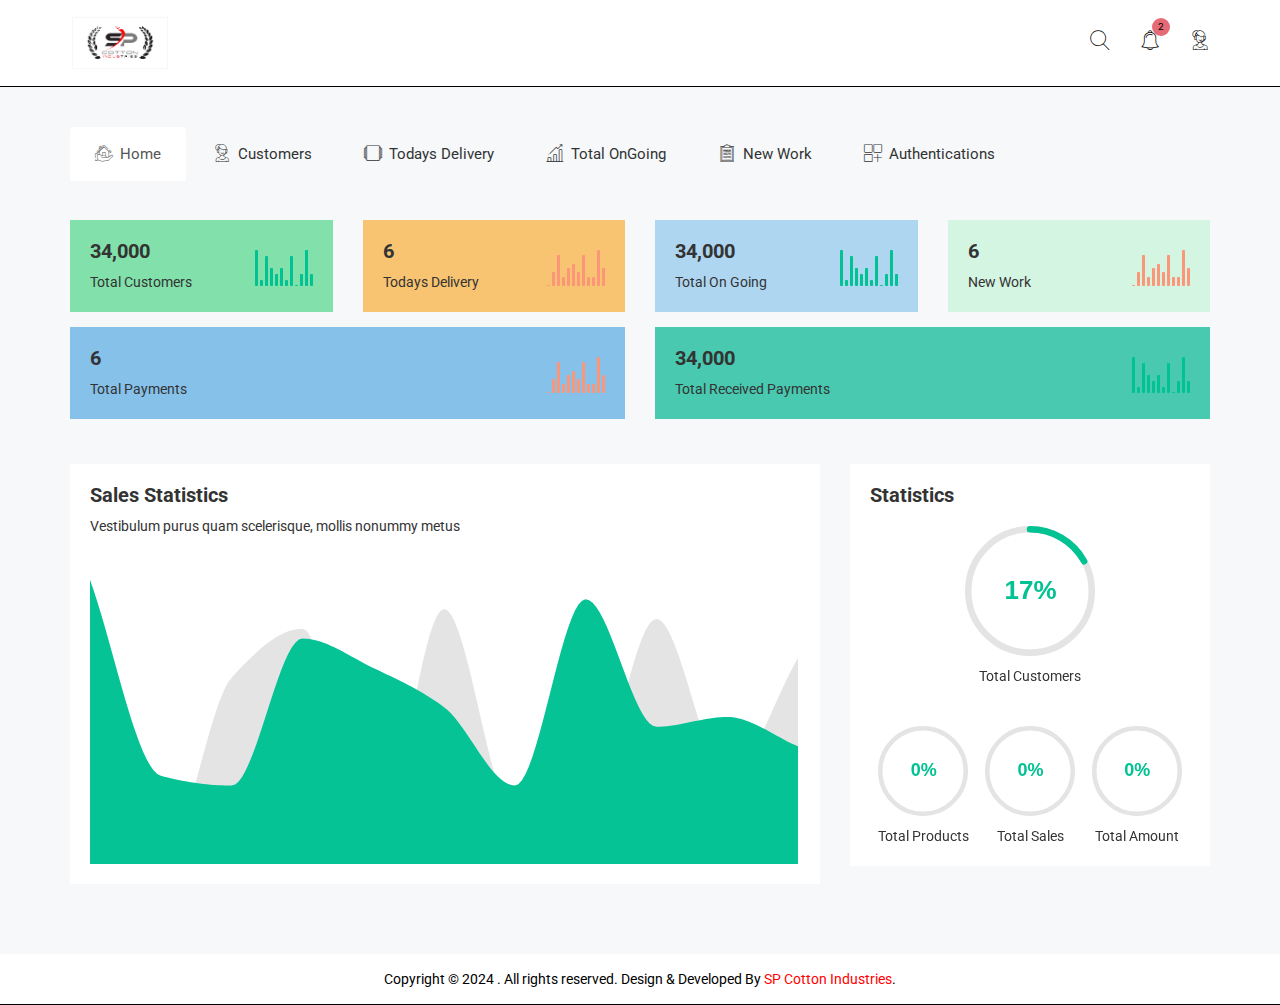
==== index.html @ ea58051a "first commit" ====
<!DOCTYPE html>
<html class="no-js" lang="">
  <head>
    <meta charset="utf-8" />
    <meta http-equiv="x-ua-compatible" content="ie=edge" />
    <title>SP COTTON INDUSTRIES</title>
    <meta name="description" content="" />
    <meta name="viewport" content="width=device-width, initial-scale=1" />
    <!-- favicon
		============================================ -->
    <link rel="shortcut icon" type="image/x-icon" href="img/logo/logo.png" />
    <!-- Google Fonts
		============================================ -->
    <link
      href="https://fonts.googleapis.com/css?family=Roboto:100,300,400,700,900"
      rel="stylesheet"
    />
    <!-- Bootstrap CSS
		============================================ -->
    <link rel="stylesheet" href="css/bootstrap.min.css" />
    <!-- Bootstrap CSS
		============================================ -->
    <link rel="stylesheet" href="css/font-awesome.min.css" />
    <!-- owl.carousel CSS
		============================================ -->
    <link rel="stylesheet" href="css/owl.carousel.css" />
    <link rel="stylesheet" href="css/owl.theme.css" />
    <link rel="stylesheet" href="css/owl.transitions.css" />
    <!-- meanmenu CSS
		============================================ -->
    <link rel="stylesheet" href="css/meanmenu/meanmenu.min.css" />
    <!-- animate CSS
		============================================ -->
    <link rel="stylesheet" href="css/animate.css" />
    <!-- normalize CSS
		============================================ -->
    <link rel="stylesheet" href="css/normalize.css" />
    <!-- mCustomScrollbar CSS
		============================================ -->
    <link
      rel="stylesheet"
      href="css/scrollbar/jquery.mCustomScrollbar.min.css"
    />
    <!-- jvectormap CSS
		============================================ -->
    <link rel="stylesheet" href="css/jvectormap/jquery-jvectormap-2.0.3.css" />
    <!-- notika icon CSS
		============================================ -->
    <link rel="stylesheet" href="css/notika-custom-icon.css" />
    <!-- wave CSS
		============================================ -->
    <link rel="stylesheet" href="css/wave/waves.min.css" />
    <!-- main CSS
		============================================ -->
    <link rel="stylesheet" href="css/main.css" />
    <!-- style CSS
		============================================ -->
    <link rel="stylesheet" href="style.css" />
    <!-- responsive CSS
		============================================ -->
    <link rel="stylesheet" href="css/responsive.css" />
    <!-- modernizr JS
		============================================ -->
    <script src="js/vendor/modernizr-2.8.3.min.js"></script>
  </head>

  <body>
    <!-- Start Header Top Area -->
    <div class="header-top-area">
      <div class="container">
        <div class="row">
          <div class="col-lg-4 col-md-4 col-sm-12 col-xs-12">
            <div class="logo-area">
              <a href="#"
                ><img src="img/logo/logo.png" alt="" style="width: 100px"
              /></a>
            </div>
          </div>
          <div class="col-lg-8 col-md-8 col-sm-12 col-xs-12">
            <div class="header-top-menu">
              <ul class="nav navbar-nav notika-top-nav">
                <li class="nav-item dropdown">
                  <a
                    href="#"
                    data-toggle="dropdown"
                    role="button"
                    aria-expanded="false"
                    class="nav-link dropdown-toggle"
                    ><span><i class="notika-icon notika-search"></i></span
                  ></a>
                  <div
                    role="menu"
                    class="dropdown-menu search-dd animated flipInX"
                  >
                    <div class="search-input">
                      <i class="notika-icon notika-left-arrow"></i>
                      <input type="text" />
                    </div>
                  </div>
                </li>

                <li class="nav-item nc-al">
                  <a
                    href="#"
                    data-toggle="dropdown"
                    role="button"
                    aria-expanded="false"
                    class="nav-link dropdown-toggle"
                    ><span><i class="notika-icon notika-alarm"></i> </span>
                  </a>
                  <div
                    role="menu"
                    class="dropdown-menu message-dd notification-dd animated zoomIn"
                  >
                    <div class="hd-mg-tt">
                      <h2>Notification</h2>
                    </div>
                    <div class="hd-message-info">
                      <a href="#">
                        <div class="hd-message-sn">
                          <div class="hd-message-img">
                            <img src="img/post/1.jpg" alt="" />
                          </div>
                          <div class="hd-mg-ctn">
                            <h3>David Belle</h3>
                            <p>user@gmail.com</p>
                          </div>
                        </div>
                      </a>
                      <a href="#">
                        <div class="hd-message-sn">
                          <div class="hd-message-img">
                            <img src="img/post/2.jpg" alt="" />
                          </div>
                          <div class="hd-mg-ctn">
                            <h3>Jonathan Morris</h3>
                            <p>user@gmail.com</p>
                          </div>
                        </div>
                      </a>
                      <a href="#">
                        <div class="hd-message-sn">
                          <div class="hd-message-img">
                            <img src="img/post/4.jpg" alt="" />
                          </div>
                          <div class="hd-mg-ctn">
                            <h3>Fredric Mitchell</h3>
                            <p>user@gmail.com</p>
                          </div>
                        </div>
                      </a>
                      <a href="#">
                        <div class="hd-message-sn">
                          <div class="hd-message-img">
                            <img src="img/post/1.jpg" alt="" />
                          </div>
                          <div class="hd-mg-ctn">
                            <h3>David Belle</h3>
                            <p>user@gmail.com</p>
                          </div>
                        </div>
                      </a>
                      <a href="#">
                        <div class="hd-message-sn">
                          <div class="hd-message-img">
                            <img src="img/post/2.jpg" alt="" />
                          </div>
                          <div class="hd-mg-ctn">
                            <h3>Glenn Jecobs</h3>
                            <p>user@gmail.com</p>
                          </div>
                        </div>
                      </a>
                    </div>
                    <div class="hd-mg-va">
                      <a href="notification.html">View All</a>
                    </div>
                  </div>
                </li>

                <li class="nav-item nc-al">
                  <a
                    href="#"
                    data-toggle="dropdown"
                    role="button"
                    aria-expanded="false"
                    class="nav-link dropdown-toggle"
                  >
                    <span
                      ><i class="notika-icon notika-support"></i>
                      <div class="spinner4 spinner-4"></div>
                      <div class="ntd-ctn"><span>2</span></div></span
                    >
                  </a>
                  <div
                    role="menu"
                    class="dropdown-menu message-dd notification-dd animated zoomIn"
                  >
                    <div class="hd-message-info">
                      <a href="profile.html">
                        <div class="hd-message-sn">
                          <div class="hd-message-img">
                            <img src="img/logo/logo.png" alt="img" />
                          </div>
                          <div class="hd-mg-ctn">
                            <h3>Suraj Jamdade</h3>
                          </div>
                        </div>
                      </a>
                    </div>
                    <hr />
                    <div class="hd-mg-va">
                      <a href="login-register.html">Logout</a>
                    </div>
                  </div>
                </li>
              </ul>
            </div>
          </div>
        </div>
      </div>
    </div>
    <!-- End Header Top Area -->

    <!-- Mobile Menu start -->
    <div class="mobile-menu-area">
      <div class="container">
        <div class="row">
          <div class="col-lg-12 col-md-12 col-sm-12 col-xs-12">
            <div class="mobile-menu">
              <nav id="dropdown">
                <ul class="mobile-menu-nav">
                  <li>
                    <a href="index.html">Home</a>
                  </li>
                  <li>
                    <a data-toggle="collapse" data-target="#demoevent" href="#"
                      >Customers</a
                    >
                    <ul id="demoevent" class="collapse dropdown-header-top">
                      <li><a href="add-customers.html">Add Customers</a></li>
                      <li><a href="customers-list.html">Customers List</a></li>
                    </ul>
                  </li>
                  <li>
                    <a data-toggle="collapse" data-target="#demoevent" href="#"
                      >Todays Delivery</a
                    >
                    <ul id="demoevent" class="collapse dropdown-header-top">
                      <li><a href="delivery-list.html">Delivery List</a></li>
                    </ul>
                  </li>
                  <li>
                    <a data-toggle="collapse" data-target="#demoevent" href="#"
                      >On Going Work</a
                    >
                    <ul id="demoevent" class="collapse dropdown-header-top">
                      <li><a href="ongoing-list.html">Ongoing List</a></li>
                    </ul>
                  </li>
                  <li>
                    <a data-toggle="collapse" data-target="#demoevent" href="#"
                      >New Work</a
                    >
                    <ul id="demoevent" class="collapse dropdown-header-top">
                      <li><a href="new-work-list.html">New Work List</a></li>
                    </ul>
                  </li>

                  <li>
                    <a
                      data-toggle="collapse"
                      data-target="#Miscellaneousmob"
                      href="#"
                      >Authentications</a
                    >
                    <ul
                      id="Miscellaneousmob"
                      class="collapse dropdown-header-top"
                    >
                      <li><a href="profile.html">Profile</a></li>
                      <li><a href="login-register.html">Login</a></li>
                    </ul>
                  </li>
                </ul>
              </nav>
            </div>
          </div>
        </div>
      </div>
    </div>
    <!-- Mobile Menu end -->

    <!-- Main Menu area start-->
    <div class="main-menu-area mg-tb-40">
      <div class="container">
        <div class="row">
          <div class="col-lg-12 col-md-12 col-sm-12 col-xs-12">
            <ul class="nav nav-tabs notika-menu-wrap menu-it-icon-pro">
              <li class="active">
                <a href="index.html"
                  ><i class="notika-icon notika-house"></i> Home</a
                >
              </li>
              <li>
                <a data-toggle="tab" href="#Customers"
                  ><i class="notika-icon notika-support"></i> Customers</a
                >
              </li>
              <li>
                <a data-toggle="tab" href="#today_Delivery"
                  ><i class="notika-icon notika-windows"></i> Todays Delivery</a
                >
              </li>
              <li>
                <a data-toggle="tab" href="#total_ongoing"
                  ><i class="notika-icon notika-bar-chart"></i> Total OnGoing</a
                >
              </li>
              <li>
                <a data-toggle="tab" href="#new_work"
                  ><i class="notika-icon notika-form"></i> New Work</a
                >
              </li>

              <li>
                <a data-toggle="tab" href="#Appviews"
                  ><i class="notika-icon notika-app"></i> Authentications</a
                >
              </li>
            </ul>
            <div class="tab-content custom-menu-content">
              <div
                id="Customers"
                class="tab-pane notika-tab-menu-bg animated flipInX"
              >
                <ul class="notika-main-menu-dropdown">
                  <li><a href="add-customers.html">Add Customers</a></li>
                  <li><a href="customers-list.html">Customers List</a></li>
                </ul>
              </div>
              <div
                id="today_Delivery"
                class="tab-pane notika-tab-menu-bg animated flipInX"
              >
                <ul class="notika-main-menu-dropdown">
                  <li><a href="delivery-list.html">Delivery List</a></li>
                </ul>
              </div>

              <div
                id="new_work"
                class="tab-pane notika-tab-menu-bg animated flipInX"
              >
                <ul class="notika-main-menu-dropdown">
                  <li><a href="new-work-list.html">New Work List</a></li>
                </ul>
              </div>

              <div
                id="total_ongoing"
                class="tab-pane notika-tab-menu-bg animated flipInX"
              >
                <ul class="notika-main-menu-dropdown">
                  <li><a href="ongoing-list.html">Ongoing List</a></li>
                </ul>
              </div>

              <div
                id="Appviews"
                class="tab-pane notika-tab-menu-bg animated flipInX"
              >
                <ul class="notika-main-menu-dropdown">
                  <li><a href="profile.html">Profile</a></li>
                  <li><a href="login-register.html">Login</a></li>
                </ul>
              </div>
            </div>
          </div>
        </div>
      </div>
    </div>
    <!-- Main Menu area End-->

    <!-- Start Status area -->
    <div class="notika-status-area">
      <div class="container">
        <div class="row">
          <div class="col-lg-3 col-md-6 col-sm-6 col-xs-12 mg-b-15">
            <div
              class="wb-traffic-inner notika-shadow sm-res-mg-t-30 tb-res-mg-t-30"
              style="background: #82e0aa"
            >
              <div class="website-traffic-ctn">
                <h2><span class="counter">50,000</span></h2>
                <p>Total Customers</p>
              </div>
              <div class="sparkline-bar-stats1">9,4,8,6,5,6,4,8,3,5,9,5</div>
            </div>
          </div>

          <div class="col-lg-3 col-md-6 col-sm-6 col-xs-12 mg-b-15">
            <div
              class="wb-traffic-inner notika-shadow sm-res-mg-t-30 tb-res-mg-t-30"
              style="background: #f8c471"
            >
              <div class="website-traffic-ctn">
                <h2><span class="counter">10</span></h2>
                <p>Todays Delivery</p>
              </div>
              <div class="sparkline-bar-stats2">1,4,8,3,5,6,4,8,3,3,9,5</div>
            </div>
          </div>

          <div class="col-lg-3 col-md-6 col-sm-6 col-xs-12 mg-b-15">
            <div
              class="wb-traffic-inner notika-shadow sm-res-mg-t-30 tb-res-mg-t-30"
              style="background: #aed6f1"
            >
              <div class="website-traffic-ctn">
                <h2><span class="counter">50,000</span></h2>
                <p>Total On Going</p>
              </div>
              <div class="sparkline-bar-stats1">9,4,8,6,5,6,4,8,3,5,9,5</div>
            </div>
          </div>

          <div class="col-lg-3 col-md-6 col-sm-6 col-xs-12 mg-b-15">
            <div
              class="wb-traffic-inner notika-shadow sm-res-mg-t-30 tb-res-mg-t-30"
              style="background: #d5f5e3"
            >
              <div class="website-traffic-ctn">
                <h2><span class="counter">10</span></h2>
                <p>New Work</p>
              </div>
              <div class="sparkline-bar-stats2">1,4,8,3,5,6,4,8,3,3,9,5</div>
            </div>
          </div>

          <div class="col-lg-6 col-md-6 col-sm-6 col-xs-12 mg-b-15">
            <div
              class="wb-traffic-inner notika-shadow sm-res-mg-t-30 tb-res-mg-t-30"
              style="background: #85c1e9"
            >
              <div class="website-traffic-ctn">
                <h2><span class="counter">10</span></h2>
                <p>Total Payments</p>
              </div>
              <div class="sparkline-bar-stats2">1,4,8,3,5,6,4,8,3,3,9,5</div>
            </div>
          </div>

          <div class="col-lg-6 col-md-6 col-sm-6 col-xs-12 mg-b-15">
            <div
              class="wb-traffic-inner notika-shadow sm-res-mg-t-30 tb-res-mg-t-30"
              style="background: #48c9b0"
            >
              <div class="website-traffic-ctn">
                <h2><span class="counter">50,000</span></h2>
                <p>Total Received Payments</p>
              </div>
              <div class="sparkline-bar-stats1">9,4,8,6,5,6,4,8,3,5,9,5</div>
            </div>
          </div>
        </div>
      </div>
    </div>
    <!-- End Status area-->

    <!-- Start Sale Statistic area-->
    <div class="sale-statistic-area">
      <div class="container">
        <div class="row">
          <div class="col-lg-8 col-md-8 col-sm-7 col-xs-12">
            <div class="sale-statistic-inner notika-shadow mg-tb-30">
              <div class="curved-inner-pro">
                <div class="curved-ctn">
                  <h2>Sales Statistics</h2>
                  <p>Vestibulum purus quam scelerisque, mollis nonummy metus</p>
                </div>
              </div>
              <div
                id="curved-line-chart"
                class="flot-chart-sts flot-chart"
              ></div>
            </div>
          </div>
          <div class="col-lg-4 col-md-6 col-sm-6 col-xs-12 mg-t-30">
            <div class="email-statis-inner notika-shadow">
              <div class="email-ctn-round">
                <div class="email-rdn-hd">
                  <h2>Statistics</h2>
                </div>
                <div class="email-statis-wrap">
                  <div class="email-round-nock">
                    <input
                      type="text"
                      class="knob"
                      value="0"
                      data-rel="55"
                      data-linecap="round"
                      data-width="130"
                      data-bgcolor="#E4E4E4"
                      data-fgcolor="#00c292"
                      data-thickness=".10"
                      data-readonly="true"
                    />
                  </div>
                  <div class="email-ctn-nock">
                    <p>Total Customers</p>
                  </div>
                </div>
                <div class="email-round-gp">
                  <div class="email-round-pro">
                    <div class="email-signle-gp">
                      <input
                        type="text"
                        class="knob"
                        value="0"
                        data-rel="75"
                        data-linecap="round"
                        data-width="90"
                        data-bgcolor="#E4E4E4"
                        data-fgcolor="#00c292"
                        data-thickness=".10"
                        data-readonly="true"
                        disabled
                      />
                    </div>
                    <div class="email-ctn-nock">
                      <p>Total Products</p>
                    </div>
                  </div>
                  <div class="email-round-pro">
                    <div class="email-signle-gp">
                      <input
                        type="text"
                        class="knob"
                        value="0"
                        data-rel="35"
                        data-linecap="round"
                        data-width="90"
                        data-bgcolor="#E4E4E4"
                        data-fgcolor="#00c292"
                        data-thickness=".10"
                        data-readonly="true"
                        disabled
                      />
                    </div>
                    <div class="email-ctn-nock">
                      <p>Total Sales</p>
                    </div>
                  </div>
                  <div class="email-round-pro sm-res-ds-n lg-res-mg-bl">
                    <div class="email-signle-gp">
                      <input
                        type="text"
                        class="knob"
                        value="0"
                        data-rel="45"
                        data-linecap="round"
                        data-width="90"
                        data-bgcolor="#E4E4E4"
                        data-fgcolor="#00c292"
                        data-thickness=".10"
                        data-readonly="true"
                        disabled
                      />
                    </div>
                    <div class="email-ctn-nock">
                      <p>Total Amount</p>
                    </div>
                  </div>
                </div>
              </div>
            </div>
          </div>
        </div>
      </div>
    </div>
    <!-- End Sale Statistic area-->

    <!-- Start Footer area-->
    <div class="footer-copyright-area">
      <div class="container">
        <div class="row">
          <div class="col-lg-12 col-md-12 col-sm-12 col-xs-12">
            <div class="footer-copy-right">
              <p class="text-danger">
                Copyright © 2024 . All rights reserved. Design & Developed By
                <a
                  href="inbox.html"
                  class="text-danger"
                  style="color: red !important"
                  >SP Cotton Industries</a
                >.
              </p>
            </div>
          </div>
        </div>
      </div>
    </div>
    <!-- End Footer area-->

    <!-- jquery
		============================================ -->
    <script src="js/vendor/jquery-1.12.4.min.js"></script>
    <!-- bootstrap JS
		============================================ -->
    <script src="js/bootstrap.min.js"></script>
    <!-- wow JS
		============================================ -->
    <script src="js/wow.min.js"></script>
    <!-- price-slider JS
		============================================ -->
    <script src="js/jquery-price-slider.js"></script>
    <!-- owl.carousel JS
		============================================ -->
    <script src="js/owl.carousel.min.js"></script>
    <!-- scrollUp JS
		============================================ -->
    <script src="js/jquery.scrollUp.min.js"></script>
    <!-- meanmenu JS
		============================================ -->
    <script src="js/meanmenu/jquery.meanmenu.js"></script>
    <!-- counterup JS
		============================================ -->
    <script src="js/counterup/jquery.counterup.min.js"></script>
    <script src="js/counterup/waypoints.min.js"></script>
    <script src="js/counterup/counterup-active.js"></script>
    <!-- mCustomScrollbar JS
		============================================ -->
    <script src="js/scrollbar/jquery.mCustomScrollbar.concat.min.js"></script>
    <!-- jvectormap JS
		============================================ -->
    <script src="js/jvectormap/jquery-jvectormap-2.0.2.min.js"></script>
    <script src="js/jvectormap/jquery-jvectormap-world-mill-en.js"></script>
    <script src="js/jvectormap/jvectormap-active.js"></script>
    <!-- sparkline JS
		============================================ -->
    <script src="js/sparkline/jquery.sparkline.min.js"></script>
    <script src="js/sparkline/sparkline-active.js"></script>
    <!-- sparkline JS
		============================================ -->
    <script src="js/flot/jquery.flot.js"></script>
    <script src="js/flot/jquery.flot.resize.js"></script>
    <script src="js/flot/curvedLines.js"></script>
    <script src="js/flot/flot-active.js"></script>
    <!-- knob JS
		============================================ -->
    <script src="js/knob/jquery.knob.js"></script>
    <script src="js/knob/jquery.appear.js"></script>
    <script src="js/knob/knob-active.js"></script>
    <!--  wave JS
		============================================ -->
    <script src="js/wave/waves.min.js"></script>
    <script src="js/wave/wave-active.js"></script>
    <!--  todo JS
		============================================ -->
    <script src="js/todo/jquery.todo.js"></script>
    <!-- plugins JS
		============================================ -->
    <script src="js/plugins.js"></script>
    <!--  Chat JS
		============================================ -->
    <script src="js/chat/moment.min.js"></script>
    <script src="js/chat/jquery.chat.js"></script>
    <!-- main JS
		============================================ -->
    <script src="js/main.js"></script>
    <!-- tawk chat JS
		============================================ -->
    <!-- <script src="js/tawk-chat.js"></script> -->
  </body>
</html>
---- css/notika-custom-icon.css ----
@font-face {
  font-family: 'notika-icon';
  src:  url('fonts/notika-icon.eot?qzfrsz');
  src:  url('fonts/notika-icon.eot?qzfrsz#iefix') format('embedded-opentype'),
    url('fonts/notika-icon.ttf?qzfrsz') format('truetype'),
    url('fonts/notika-icon.woff?qzfrsz') format('woff'),
    url('fonts/notika-icon.svg?qzfrsz#notika-icon') format('svg');
  font-weight: normal;
  font-style: normal;
}

.notika-icon {
  /* use !important to prevent issues with browser extensions that change fonts */
  font-family: 'notika-icon' !important;
  speak: none;
  font-style: normal;
  font-weight: normal;
  font-variant: normal;
  text-transform: none;
  line-height: 1;

  /* Better Font Rendering =========== */
  -webkit-font-smoothing: antialiased;
  -moz-osx-font-smoothing: grayscale;
}

.notika-menu-befores:before {
  content: "\e93d";
}
.notika-menu-after:before {
  content: "\e93b";
}
.notika-menu-before:before {
  content: "\e93c";
}
.notika-menu-sidebar:before {
  content: "\e93a";
}
.notika-skype:before {
  content: "\e939";
}
.notika-app:before {
  content: "\e936";
}
.notika-form:before {
  content: "\e937";
}
.notika-windows:before {
  content: "\e938";
}
.notika-bar-chart:before {
  content: "\e935";
}
.notika-alarm:before {
  content: "\e900";
}
.notika-arrow-right:before {
  content: "\e901";
}
.notika-avable:before {
  content: "\e902";
}
.notika-back:before {
  content: "\e903";
}
.notika-calendar:before {
  content: "\e904";
}
.notika-chat:before {
  content: "\e905";
}
.notika-checked:before {
  content: "\e906";
}
.notika-close:before {
  content: "\e907";
}
.notika-cloud:before {
  content: "\e908";
}
.notika-credit-card:before {
  content: "\e909";
}
.notika-dollar:before {
  content: "\e90a";
}
.notika-dot:before {
  content: "\e90b";
}
.notika-down-arrow:before {
  content: "\e90c";
}
.notika-draft:before {
  content: "\e90d";
}
.notika-edit:before {
  content: "\e90e";
}
.notika-eye:before {
  content: "\e90f";
}
.notika-facebook:before {
  content: "\e910";
}
.notika-file:before {
  content: "\e911";
}
.notika-finance:before {
  content: "\e912";
}
.notika-flag:before {
  content: "\e913";
}
.notika-house:before {
  content: "\e914";
}
.notika-ip-locator:before {
  content: "\e915";
}
.notika-left-arrow:before {
  content: "\e916";
}
.notika-mail:before {
  content: "\e917";
}
.notika-map:before {
  content: "\e918";
}
.notika-menu:before {
  content: "\e919";
}
.notika-menus:before {
  content: "\e91a";
}
.notika-minus-symbol:before {
  content: "\e91b";
}
.notika-more-button:before {
  content: "\e91c";
}
.notika-next:before {
  content: "\e91d";
}
.notika-next-pro:before {
  content: "\e91e";
}
.notika-paperclip:before {
  content: "\e91f";
}
.notika-phone:before {
  content: "\e920";
}
.notika-picture:before {
  content: "\e921";
}
.notika-pinterest:before {
  content: "\e922";
}
.notika-plus-symbol:before {
  content: "\e923";
}
.notika-print:before {
  content: "\e924";
}
.notika-promos:before {
  content: "\e925";
}
.notika-refresh:before {
  content: "\e926";
}
.notika-right-arrow:before {
  content: "\e927";
}
.notika-search:before {
  content: "\e928";
}
.notika-sent:before {
  content: "\e929";
}
.notika-settings:before {
  content: "\e92a";
}
.notika-social:before {
  content: "\e92b";
}
.notika-star:before {
  content: "\e92c";
}
.notika-success:before {
  content: "\e92d";
}
.notika-support:before {
  content: "\e92e";
}
.notika-tax:before {
  content: "\e92f";
}
.notika-trash:before {
  content: "\e930";
}
.notika-travel:before {
  content: "\e931";
}
.notika-twitter:before {
  content: "\e932";
}
.notika-up-arrow:before {
  content: "\e933";
}
.notika-wifi:before {
  content: "\e934";
}
---- css/wave/waves.min.css ----
/*!
 * Waves v0.7.6
 * http://fian.my.id/Waves 
 * 
 * Copyright 2014-2018 Alfiana E. Sibuea and other contributors 
 * Released under the MIT license 
 * https://github.com/fians/Waves/blob/master/LICENSE */.waves-effect{position:relative;cursor:pointer;display:inline-block;overflow:hidden;-webkit-user-select:none;-moz-user-select:none;-ms-user-select:none;user-select:none;-webkit-tap-highlight-color:transparent}.waves-effect .waves-ripple{position:absolute;border-radius:50%;width:100px;height:100px;margin-top:-50px;margin-left:-50px;opacity:0;background:rgba(0,0,0,.2);background:-webkit-radial-gradient(rgba(0,0,0,.2) 0,rgba(0,0,0,.3) 40%,rgba(0,0,0,.4) 50%,rgba(0,0,0,.5) 60%,rgba(255,255,255,0) 70%);background:-o-radial-gradient(rgba(0,0,0,.2) 0,rgba(0,0,0,.3) 40%,rgba(0,0,0,.4) 50%,rgba(0,0,0,.5) 60%,rgba(255,255,255,0) 70%);background:-moz-radial-gradient(rgba(0,0,0,.2) 0,rgba(0,0,0,.3) 40%,rgba(0,0,0,.4) 50%,rgba(0,0,0,.5) 60%,rgba(255,255,255,0) 70%);background:radial-gradient(rgba(0,0,0,.2) 0,rgba(0,0,0,.3) 40%,rgba(0,0,0,.4) 50%,rgba(0,0,0,.5) 60%,rgba(255,255,255,0) 70%);-webkit-transition:all .5s ease-out;-moz-transition:all .5s ease-out;-o-transition:all .5s ease-out;transition:all .5s ease-out;-webkit-transition-property:-webkit-transform,opacity;-moz-transition-property:-moz-transform,opacity;-o-transition-property:-o-transform,opacity;transition-property:transform,opacity;-webkit-transform:scale(0) translate(0,0);-moz-transform:scale(0) translate(0,0);-ms-transform:scale(0) translate(0,0);-o-transform:scale(0) translate(0,0);transform:scale(0) translate(0,0);pointer-events:none}.waves-effect.waves-light .waves-ripple{background:rgba(255,255,255,.4);background:-webkit-radial-gradient(rgba(255,255,255,.2) 0,rgba(255,255,255,.3) 40%,rgba(255,255,255,.4) 50%,rgba(255,255,255,.5) 60%,rgba(255,255,255,0) 70%);background:-o-radial-gradient(rgba(255,255,255,.2) 0,rgba(255,255,255,.3) 40%,rgba(255,255,255,.4) 50%,rgba(255,255,255,.5) 60%,rgba(255,255,255,0) 70%);background:-moz-radial-gradient(rgba(255,255,255,.2) 0,rgba(255,255,255,.3) 40%,rgba(255,255,255,.4) 50%,rgba(255,255,255,.5) 60%,rgba(255,255,255,0) 70%);background:radial-gradient(rgba(255,255,255,.2) 0,rgba(255,255,255,.3) 40%,rgba(255,255,255,.4) 50%,rgba(255,255,255,.5) 60%,rgba(255,255,255,0) 70%)}.waves-effect.waves-classic .waves-ripple{background:rgba(0,0,0,.2)}.waves-effect.waves-classic.waves-light .waves-ripple{background:rgba(255,255,255,.4)}.waves-notransition{-webkit-transition:none!important;-moz-transition:none!important;-o-transition:none!important;transition:none!important}.waves-button,.waves-circle{-webkit-transform:translateZ(0);-moz-transform:translateZ(0);-ms-transform:translateZ(0);-o-transform:translateZ(0);transform:translateZ(0);-webkit-mask-image:-webkit-radial-gradient(circle,#fff 100%,#000 100%)}.waves-button,.waves-button-input,.waves-button:hover,.waves-button:visited{white-space:nowrap;vertical-align:middle;cursor:pointer;border:none;outline:0;color:inherit;background-color:rgba(0,0,0,0);font-size:1em;line-height:1em;text-align:center;text-decoration:none;z-index:1}.waves-button{padding:.85em 1.1em;border-radius:.2em}.waves-button-input{margin:0;padding:.85em 1.1em}.waves-input-wrapper{border-radius:.2em;vertical-align:bottom}.waves-input-wrapper.waves-button{padding:0}.waves-input-wrapper .waves-button-input{position:relative;top:0;left:0;z-index:1}.waves-circle{text-align:center;width:2.5em;height:2.5em;line-height:2.5em;border-radius:50%}.waves-float{-webkit-mask-image:none;-webkit-box-shadow:0 1px 1.5px 1px rgba(0,0,0,.12);box-shadow:0 1px 1.5px 1px rgba(0,0,0,.12);-webkit-transition:all .3s;-moz-transition:all .3s;-o-transition:all .3s;transition:all .3s}.waves-float:active{-webkit-box-shadow:0 8px 20px 1px rgba(0,0,0,.3);box-shadow:0 8px 20px 1px rgba(0,0,0,.3)}.waves-block{display:block}
---- css/main.css ----
/*! HTML5 Boilerplate v5.2.0 | MIT License | https://html5boilerplate.com/ */

/*
 * What follows is the result of much research on cross-browser styling.
 * Credit left inline and big thanks to Nicolas Gallagher, Jonathan Neal,
 * Kroc Camen, and the H5BP dev community and team.
 */

/* ==========================================================================
   Base styles: opinionated defaults
   ========================================================================== */

html {
    color: #222;
    font-size: 1em;
    line-height: 1.4;
}

/*
 * Remove text-shadow in selection highlight:
 * https://twitter.com/miketaylr/status/12228805301
 *
 * These selection rule sets have to be separate.
 * Customize the background color to match your design.
 */

::-moz-selection {
    background: #b3d4fc;
    text-shadow: none;
}

::selection {
    background: #b3d4fc;
    text-shadow: none;
}

/*
 * A better looking default horizontal rule
 */

hr {
    display: block;
    height: 1px;
    border: 0;
    border-top: 1px solid #ccc;
    margin: 1em 0;
    padding: 0;
}

/*
 * Remove the gap between audio, canvas, iframes,
 * images, videos and the bottom of their containers:
 * https://github.com/h5bp/html5-boilerplate/issues/440
 */

audio,
canvas,
iframe,
img,
svg,
video {
    vertical-align: middle;
}

/*
 * Remove default fieldset styles.
 */

fieldset {
    border: 0;
    margin: 0;
    padding: 0;
}

/*
 * Allow only vertical resizing of textareas.
 */

textarea {
    resize: vertical;
}

/* ==========================================================================
   Browser Upgrade Prompt
   ========================================================================== */

.browserupgrade {
    margin: 0.2em 0;
    background: #ccc;
    color: #000;
    padding: 0.2em 0;
}

/* ==========================================================================
   Author's custom styles
   ========================================================================== */

















/* ==========================================================================
   Helper classes
   ========================================================================== */

/*
 * Hide visually and from screen readers:
 */

.hidden {
    display: none !important;
}

/*
 * Hide only visually, but have it available for screen readers:
 * http://snook.ca/archives/html_and_css/hiding-content-for-accessibility
 */

.visuallyhidden {
    border: 0;
    clip: rect(0 0 0 0);
    height: 1px;
    margin: -1px;
    overflow: hidden;
    padding: 0;
    position: absolute;
    width: 1px;
}

/*
 * Extends the .visuallyhidden class to allow the element
 * to be focusable when navigated to via the keyboard:
 * https://www.drupal.org/node/897638
 */

.visuallyhidden.focusable:active,
.visuallyhidden.focusable:focus {
    clip: auto;
    height: auto;
    margin: 0;
    overflow: visible;
    position: static;
    width: auto;
}

/*
 * Hide visually and from screen readers, but maintain layout
 */

.invisible {
    visibility: hidden;
}

/*
 * Clearfix: contain floats
 *
 * For modern browsers
 * 1. The space content is one way to avoid an Opera bug when the
 *    `contenteditable` attribute is included anywhere else in the document.
 *    Otherwise it causes space to appear at the top and bottom of elements
 *    that receive the `clearfix` class.
 * 2. The use of `table` rather than `block` is only necessary if using
 *    `:before` to contain the top-margins of child elements.
 */

.clearfix:before,
.clearfix:after {
    content: " "; /* 1 */
    display: table; /* 2 */
}

.clearfix:after {
    clear: both;
}

/* ==========================================================================
   EXAMPLE Media Queries for Responsive Design.
   These examples override the primary ('mobile first') styles.
   Modify as content requires.
   ========================================================================== */

@media only screen and (min-width: 35em) {
    /* Style adjustments for viewports that meet the condition */
}

@media print,
       (-webkit-min-device-pixel-ratio: 1.25),
       (min-resolution: 1.25dppx),
       (min-resolution: 120dpi) {
    /* Style adjustments for high resolution devices */
}

/* ==========================================================================
   Print styles.
   Inlined to avoid the additional HTTP request:
   http://www.phpied.com/delay-loading-your-print-css/
   ========================================================================== */

@media print {
    *,
    *:before,
    *:after {
        background: transparent !important;
        color: #000 !important; /* Black prints faster:
                                   http://www.sanbeiji.com/archives/953 */
        box-shadow: none !important;
        text-shadow: none !important;
    }

    a,
    a:visited {
        text-decoration: underline;
    }

    a[href]:after {
        content: " (" attr(href) ")";
    }

    abbr[title]:after {
        content: " (" attr(title) ")";
    }

    /*
     * Don't show links that are fragment identifiers,
     * or use the `javascript:` pseudo protocol
     */

    a[href^="#"]:after,
    a[href^="javascript:"]:after {
        content: "";
    }

    pre,
    blockquote {
        border: 1px solid #999;
        page-break-inside: avoid;
    }

    /*
     * Printing Tables:
     * http://css-discuss.incutio.com/wiki/Printing_Tables
     */

    thead {
        display: table-header-group;
    }

    tr,
    img {
        page-break-inside: avoid;
    }

    img {
        max-width: 100% !important;
    }

    p,
    h2,
    h3 {
        orphans: 3;
        widows: 3;
    }

    h2,
    h3 {
        page-break-after: avoid;
    }
}
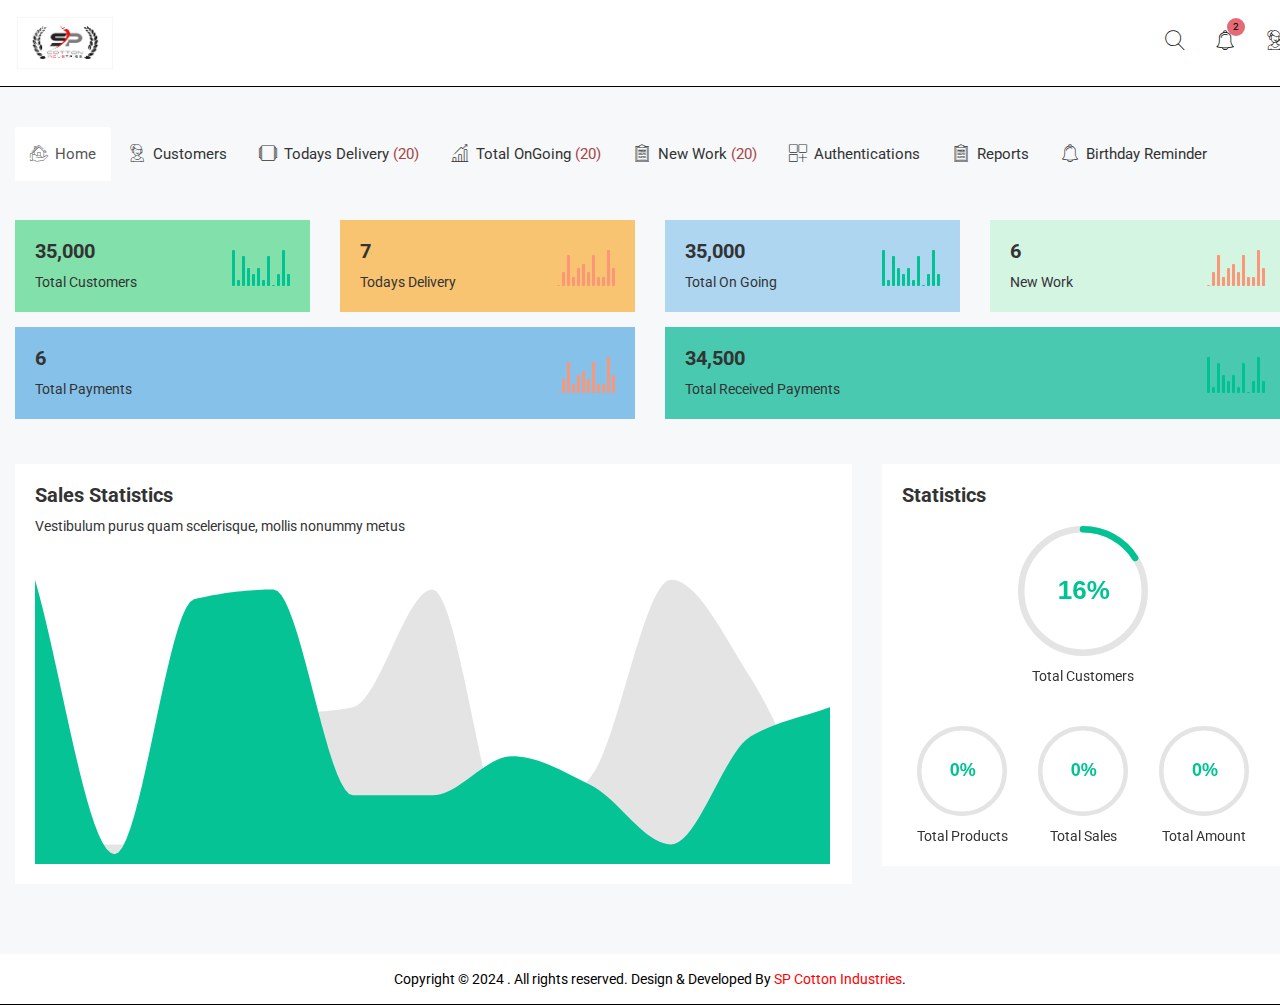
==== commit 38ce0a45: "first commit" ====
--- a/index.html
+++ b/index.html
@@ -282,6 +282,40 @@
                       <li><a href="login-register.html">Login</a></li>
                     </ul>
                   </li>
+                  <li>
+                    <a
+                      data-toggle="collapse"
+                      data-target="#Miscellaneousmob"
+                      href="#"
+                      >Reports</a
+                    >
+                    <ul
+                      id="Miscellaneousmob"
+                      class="collapse dropdown-header-top"
+                    >
+                      <li><a href="customers-list.html">Total Customers</a></li>
+                      <li><a href="delivery-list.html">Todays Delivery</a></li>
+                      <li><a href="ongoing-list.html">Total Ongoing</a></li>
+                      <li><a href="new-work-list.html">New Work</a></li>
+                      <li><a href="new-work-list.html">New Work</a></li>
+                    </ul>
+                  </li>
+                  <li>
+                    <a
+                      data-toggle="collapse"
+                      data-target="#Miscellaneousmob"
+                      href="#"
+                      >Birthday Reminder</a
+                    >
+                    <ul
+                      id="Miscellaneousmob"
+                      class="collapse dropdown-header-top"
+                    >
+                      <li>
+                        <a href="birthday-reminder.html">Birthday Reminder</a>
+                      </li>
+                    </ul>
+                  </li>
                 </ul>
               </nav>
             </div>
@@ -309,23 +343,38 @@
               </li>
               <li>
                 <a data-toggle="tab" href="#today_Delivery"
-                  ><i class="notika-icon notika-windows"></i> Todays Delivery</a
+                  ><i class="notika-icon notika-windows"></i> Todays Delivery
+                  <span class="text-danger">(20)</span></a
                 >
               </li>
               <li>
                 <a data-toggle="tab" href="#total_ongoing"
-                  ><i class="notika-icon notika-bar-chart"></i> Total OnGoing</a
+                  ><i class="notika-icon notika-bar-chart"></i> Total OnGoing
+                  <span class="text-danger">(20)</span></a
                 >
               </li>
               <li>
                 <a data-toggle="tab" href="#new_work"
-                  ><i class="notika-icon notika-form"></i> New Work</a
+                  ><i class="notika-icon notika-form"></i> New Work
+                  <span class="text-danger">(20)</span></a
                 >
               </li>
 
               <li>
                 <a data-toggle="tab" href="#Appviews"
                   ><i class="notika-icon notika-app"></i> Authentications</a
+                >
+              </li>
+
+              <li>
+                <a data-toggle="tab" href="#Reports"
+                  ><i class="notika-icon notika-form"></i> Reports</a
+                >
+              </li>
+
+              <li>
+                <a data-toggle="tab" href="#Birthday"
+                  ><i class="notika-icon notika-alarm"></i> Birthday Reminder</a
                 >
               </li>
             </ul>
@@ -373,6 +422,27 @@
                 <ul class="notika-main-menu-dropdown">
                   <li><a href="profile.html">Profile</a></li>
                   <li><a href="login-register.html">Login</a></li>
+                </ul>
+              </div>
+              <div
+                id="Reports"
+                class="tab-pane notika-tab-menu-bg animated flipInX"
+              >
+                <ul class="notika-main-menu-dropdown">
+                  <li><a href="customers-list.html">Total Customers</a></li>
+                  <li><a href="delivery-list.html">Todays Delivery</a></li>
+                  <li><a href="ongoing-list.html">Todays Ongoing</a></li>
+                  <li><a href="new-work-list.html">New Work</a></li>
+                </ul>
+              </div>
+              <div
+                id="Birthday"
+                class="tab-pane notika-tab-menu-bg animated flipInX"
+              >
+                <ul class="notika-main-menu-dropdown">
+                  <li>
+                    <a href="birthday-reminder.html">Birthday Reminder</a>
+                  </li>
                 </ul>
               </div>
             </div>
--- a/style.css
+++ b/style.css
@@ -522,7 +522,7 @@
 ul.notika-menu-wrap li a {
   font-size: 15px;
   color: #333;
-  padding: 15px 25px;
+  padding: 15px 15px;
   border: none;
 }
 .custom-menu-content ul.notika-main-menu-dropdown li {
